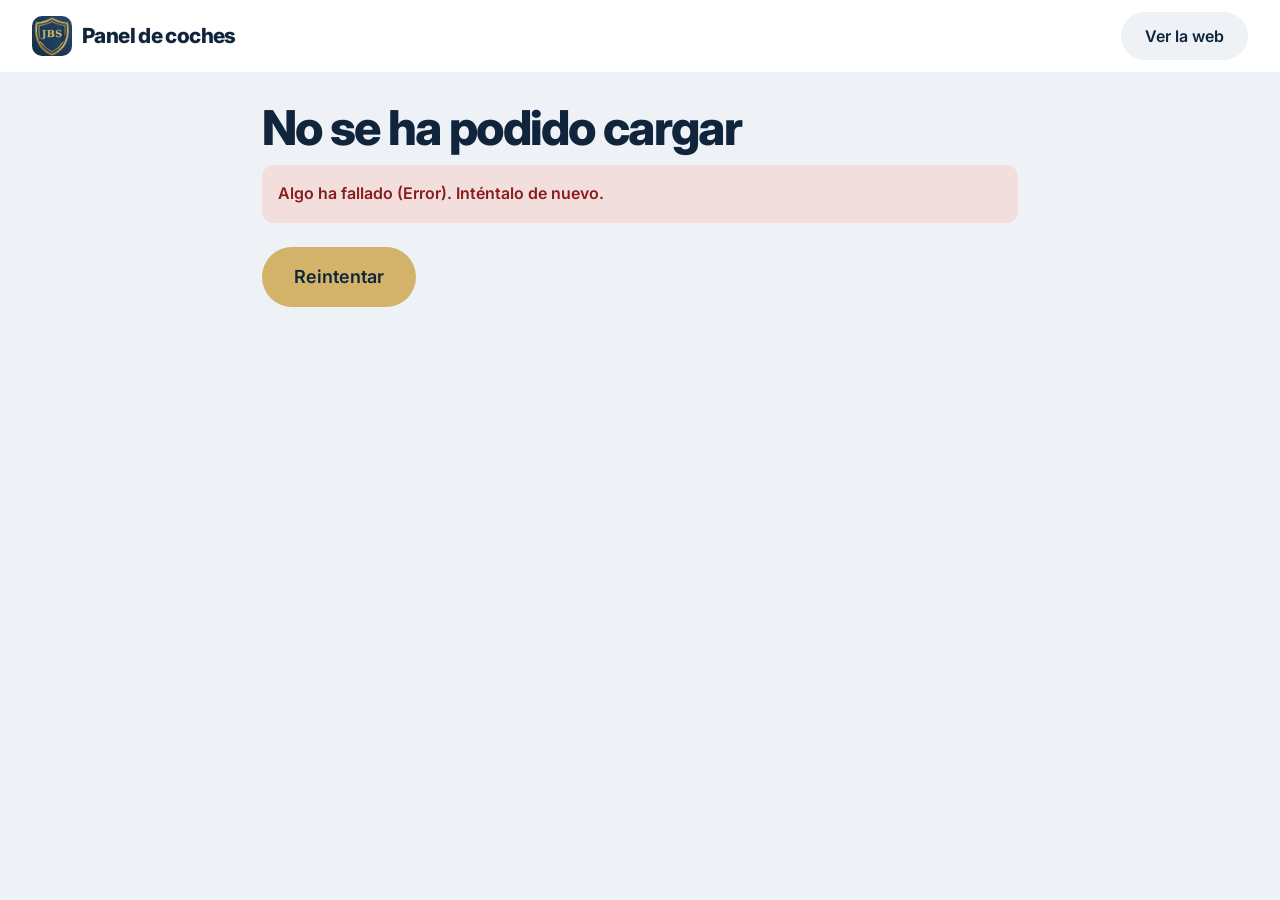
==== admin.html @ fe40e51d "Add files via upload" ====
<!DOCTYPE html>
<html lang="es">
<head>
<meta charset="UTF-8">
<meta name="viewport" content="width=device-width, initial-scale=1">
<meta name="robots" content="noindex, nofollow">
<meta name="theme-color" content="#eef1f5">
<title>Panel de coches · AutosJBS</title>
<link rel="icon" href="favicon.png" type="image/png">
<link rel="preconnect" href="https://fonts.googleapis.com"><link rel="preconnect" href="https://fonts.gstatic.com" crossorigin>
<link rel="stylesheet" href="https://fonts.googleapis.com/css2?family=Inter:wght@400;600;800&display=swap">
<link rel="stylesheet" href="estilos.css">
<link rel="stylesheet" href="admin.css">
</head>
<body>
<header class="adm-cab"><div class="wrap adm-fila">
 <a class="marca" href="/admin"><img src="logo-icono.png" alt="" width="40" height="40">Panel de coches</a>
 <a class="btn sec" href="/" target="_blank" rel="noopener">Ver la web</a>
</div></header>
<main id="main" class="wrap adm-main"><div id="app"></div></main>
<script src="admin.js"></script>
</body>
</html>
---- estilos.css ----
:root{color-scheme:light;--suelo:#e8ebe6;--tarjeta:#fff;--campo:#cfd6c9;--tinta:#0e0f0c;--suave:#565955;--linea:#8a8d87;--acento:#9fe870;--acento-p:#8bd95c;--foco:#0e0f0c;--r:24px;--g:clamp(16px,3vw,32px);--sec:clamp(72px,10vw,160px)}
*{box-sizing:border-box;margin:0;padding:0}
html{scroll-padding-top:9rem;-webkit-tap-highlight-color:transparent}
body{font:400 1rem/1.6 Inter,system-ui,-apple-system,"Segoe UI",Roboto,sans-serif;color:var(--tinta);background:var(--suelo)}
img{display:block;max-width:100%}a{color:inherit}
h1,h2,h3{font-weight:800;text-wrap:balance;letter-spacing:-.03em;line-height:1.05}
h1{font-size:clamp(2.25rem,6vw,4.5rem);letter-spacing:-.035em;line-height:1.02}
h2{font-size:clamp(2rem,4.5vw,3.5rem)}
p{text-wrap:pretty}
.wrap{max-width:1280px;margin-inline:auto;padding-inline:var(--g)}
.sr{position:absolute;width:1px;height:1px;overflow:hidden;clip:rect(0 0 0 0);white-space:nowrap}
:focus-visible{outline:3px solid var(--foco);outline-offset:3px}
.oscuro{--foco:var(--acento)}
.salto{position:absolute;left:8px;top:-80px;z-index:100;background:#fff;padding:12px 16px;border-radius:12px;font-weight:600}
.salto:focus{top:8px}

/* Botones */
.btn{display:inline-flex;align-items:center;justify-content:center;min-height:48px;padding:0 24px;border:0;border-radius:999px;background:var(--acento);color:var(--tinta);font:600 1rem/1 inherit;text-decoration:none;cursor:pointer;touch-action:manipulation;transition:transform .15s}
.btn:hover{background:var(--acento-p)}.btn:active{transform:scale(.97)}
.btn.sec{background:var(--suelo)}.btn.sec:hover{background:var(--campo)}
.btn.osc{background:var(--tinta);color:#fff}.btn.osc:hover{background:#2b2d2a}
.btn.mini{min-height:40px;padding:0 18px;font-size:.9rem}

/* Cabecera */
.cab{position:sticky;top:0;z-index:20;background:var(--tarjeta)}
.cab-fila{display:flex;align-items:center;gap:20px;min-height:72px}
.marca{font-size:1.3rem;font-weight:800;letter-spacing:-.03em;text-decoration:none;white-space:nowrap}
.busca{flex:1;max-width:560px;display:flex;gap:8px}
.busca input{flex:1;min-width:0}
.cats{display:flex;gap:4px;overflow-x:auto;padding-bottom:12px;scrollbar-width:none}
.cats::-webkit-scrollbar{display:none}
.cats a{flex:none;padding:8px 18px;border-radius:999px;font-weight:600;font-size:.95rem;text-decoration:none}
.cats a:hover{background:var(--suelo)}.cats a[aria-current]{background:var(--tinta);color:#fff}

/* Formularios (los campos sí llevan línea) */
label,legend{display:block;font-weight:600;font-size:.9rem;margin-bottom:6px}
input,select{width:100%;min-height:48px;padding:0 16px;border:1px solid var(--linea);border-radius:12px;background-color:#fff;color:var(--tinta);font:inherit}
input[type=checkbox]{width:20px;min-height:0;height:20px;accent-color:var(--tinta);flex:none}
.busca input{border-radius:999px}
fieldset{border:0}

/* Portada */
.hero{padding-block:clamp(32px,6vw,72px) var(--sec)}
.hero-grid{display:grid;grid-template-columns:1.05fr 1fr;gap:clamp(24px,5vw,64px);align-items:center}
.hero p.lead{font-size:1.25rem;max-width:34em;margin:28px 0 36px}
.buscador{display:grid;grid-template-columns:1fr 1fr;gap:16px;padding:24px;border-radius:var(--r);background:var(--tarjeta)}
.buscador .btn{grid-column:1/-1}
.hero-foto{aspect-ratio:4/5;border-radius:var(--r);background:var(--campo);overflow:hidden}
.hero-foto img{width:100%;height:100%;object-fit:cover}
.banda{background:var(--tinta);color:#fff;padding-block:clamp(48px,7vw,96px)}
.hechos{display:grid;grid-template-columns:repeat(3,1fr);gap:32px}
.hechos strong{display:block;font-size:clamp(2.5rem,6vw,5rem);font-weight:800;letter-spacing:-.04em;line-height:1;color:var(--acento);margin-bottom:12px}
.seccion{padding-block:var(--sec)}
.cabeza{display:flex;justify-content:space-between;align-items:end;gap:24px;flex-wrap:wrap;margin-bottom:40px}
.cabeza p{max-width:34em;color:var(--suave)}
.gamas{display:grid;grid-template-columns:1.5fr 1fr 1fr;gap:16px}
.gama{display:flex;flex-direction:column;justify-content:space-between;gap:48px;min-height:380px;padding:32px;border-radius:var(--r);background:var(--tarjeta);text-decoration:none;transition:transform .2s}
.gama:hover{transform:translateY(-4px)}
.gama.alta{background:var(--tinta);color:#fff}.gama.eco{background:var(--campo)}
.gama h3{font-size:clamp(1.75rem,3vw,2.5rem)}
.gama .desde{display:block;font-size:clamp(1.75rem,3vw,2.5rem);font-weight:800;letter-spacing:-.03em}
.gama .ver{font-weight:600;text-decoration:underline;text-underline-offset:4px}
.dos{display:grid;grid-template-columns:1fr 1fr;gap:clamp(24px,6vw,96px);align-items:start}
.pasos{list-style:none;display:grid;gap:16px;counter-reset:p}
.pasos li{counter-increment:p;padding:28px 32px;border-radius:var(--r);background:var(--tarjeta)}
.pasos li:nth-child(2){background:var(--campo)}
.pasos h3{font-size:1.5rem;margin-bottom:6px}.pasos h3::before{content:counter(p)". ";color:var(--suave)}
.cta{background:var(--tinta);color:#fff;border-radius:var(--r);padding:clamp(32px,6vw,80px);display:flex;justify-content:space-between;align-items:center;gap:32px;flex-wrap:wrap}
.cta p{margin-top:12px;max-width:30em}

/* Tarjetas de coche */
.rejilla{display:grid;grid-template-columns:repeat(auto-fill,minmax(290px,1fr));gap:20px}
.coche{background:var(--tarjeta);border-radius:var(--r);overflow:hidden;display:flex;flex-direction:column}
.foto{position:relative;aspect-ratio:4/3;background:var(--campo)}
.foto img{width:100%;height:100%;object-fit:cover}
.etq{position:absolute;top:14px;left:14px;padding:5px 12px;border-radius:999px;background:#fff;font-size:.85rem;font-weight:600}
.etq.alta{background:var(--tinta);color:#fff}
.coche-info{padding:20px;display:flex;flex-direction:column;gap:6px;flex:1}
.coche h3{font-size:1.2rem;letter-spacing:-.02em;overflow-wrap:anywhere}
.datos{color:var(--suave);font-size:.9rem;font-variant-numeric:tabular-nums}
.fila{display:flex;justify-content:space-between;align-items:center;gap:12px;margin-top:auto;padding-top:14px}
.precio{font-size:1.6rem;font-weight:800;letter-spacing:-.03em;font-variant-numeric:tabular-nums}

/* Catálogo */
.titulo{padding-block:clamp(32px,5vw,64px) 32px}
.titulo p{margin-top:12px;color:var(--suave);max-width:34em}
.cat{display:grid;grid-template-columns:300px 1fr;gap:32px;align-items:start;padding-bottom:var(--sec)}
.lateral{position:sticky;top:9rem;background:var(--tarjeta);border-radius:var(--r);padding:24px}
.lateral summary{font-weight:800;font-size:1.25rem;cursor:pointer;list-style:none}
.lateral summary::-webkit-details-marker{display:none}
#filtros{display:grid;gap:18px;margin-top:20px}
.marcas{display:grid;gap:4px;max-height:220px;overflow-y:auto;overscroll-behavior:contain}
.marcas label{display:flex;align-items:center;gap:10px;margin:0;padding:6px 0;font-weight:400;font-size:1rem;cursor:pointer}
.marcas small{margin-left:auto;color:var(--suave)}
.par{display:grid;grid-template-columns:1fr 1fr;gap:8px}
.barra{display:flex;justify-content:space-between;align-items:center;gap:16px;flex-wrap:wrap;margin-bottom:16px}
.barra select{width:auto;min-width:210px}
#cuenta{font-size:1.25rem;font-weight:800;letter-spacing:-.02em}
#chips{display:flex;gap:8px;flex-wrap:wrap;margin-bottom:20px}
#chips:empty{display:none}
.chip{border:0;border-radius:999px;padding:8px 14px;background:var(--tarjeta);font:600 .875rem inherit;cursor:pointer;touch-action:manipulation}
.chip:hover{background:var(--tinta);color:#fff}
.vacio{padding:48px 32px;border-radius:var(--r);background:var(--tarjeta)}
.vacio p{margin:12px 0 24px;color:var(--suave)}
.vacio .btn+.btn{margin-left:8px}

/* Pie */
.pie{background:var(--tinta);color:#fff;padding-block:64px 32px}
.pie-grid{display:grid;grid-template-columns:2fr 1fr 1.4fr;gap:40px}
.pie h2{font-size:1.1rem;letter-spacing:-.01em;margin-bottom:14px}
.pie a{display:block;padding:3px 0;text-decoration:none;color:#c9cdc6}.pie a:hover{color:#fff}
.pie p{color:#c9cdc6}
.gran{font-size:clamp(2.5rem,8.5vw,8rem);font-weight:800;letter-spacing:-.05em;line-height:.9;margin-top:64px}

/* Movimiento: solo transform y opacity; el contenido es visible sin JS */
.js .rev{opacity:0;transform:translateY(20px);transition:opacity .6s ease,transform .6s ease;transition-delay:calc(var(--i,0)*80ms)}
.js .rev.vis{opacity:1;transform:none}
@media(prefers-reduced-motion:no-preference){html{scroll-behavior:smooth}}
@media(prefers-reduced-motion:reduce){.js .rev{opacity:1;transform:none;transition:none}.gama,.btn{transition:none}}

@media(max-width:960px){
.cab{position:static}
.cab-fila{flex-wrap:wrap;padding-block:12px;gap:12px}.busca{order:3;flex-basis:100%;max-width:none}.cab-fila .btn{margin-left:auto}
.hero-grid,.dos,.gamas,.cat,.pie-grid{grid-template-columns:1fr}
.hero-foto{aspect-ratio:4/3}.gama{min-height:240px}.lateral{position:static}
.hechos{grid-template-columns:1fr}.buscador{grid-template-columns:1fr}
}

/* Ficha de coche + enlace de tarjeta */
.coche{position:relative}
.enlace{text-decoration:none}.coche:hover .enlace{text-decoration:underline}
.enlace::after{content:"";position:absolute;inset:0}
.enlace:focus-visible{outline:none}.enlace:focus-visible::after{outline:3px solid var(--foco);outline-offset:3px;border-radius:var(--r)}
.fila .btn{position:relative;z-index:1}
.volver{display:inline-block;margin-block:24px 16px;font-weight:600}
.ficha{display:grid;grid-template-columns:1.4fr 1fr;gap:clamp(24px,4vw,56px);align-items:start;padding-bottom:var(--sec)}
.grande{position:relative;aspect-ratio:4/3;background:var(--campo);border-radius:var(--r);overflow:hidden;touch-action:pan-y}
.grande img{width:100%;height:100%;object-fit:cover}
.fl{position:absolute;top:50%;translate:0 -50%;width:48px;height:48px;border:0;border-radius:50%;background:#fff;font:600 1.75rem/1 inherit;cursor:pointer;touch-action:manipulation}
.fl:hover{background:var(--acento)}.fl.izq{left:16px}.fl.der{right:16px}
.cont{position:absolute;left:16px;bottom:16px;padding:4px 12px;border-radius:999px;background:var(--tinta);color:#fff;font-size:.85rem;font-variant-numeric:tabular-nums}
.minis{display:flex;gap:8px;margin-top:12px;padding:4px;overflow-x:auto;overscroll-behavior-x:contain;scrollbar-width:thin}
.miniatura{flex:none;width:88px;aspect-ratio:4/3;padding:0;border:0;border-radius:12px;overflow:hidden;background:var(--campo);opacity:.65;cursor:pointer;touch-action:manipulation}
.miniatura:hover{opacity:1}.miniatura[aria-current=true]{opacity:1;outline:3px solid var(--tinta)}
.miniatura img{width:100%;height:100%;object-fit:cover}
.descr{margin-top:24px;padding:32px;border-radius:var(--r);background:var(--tarjeta)}
.descr h2{font-size:1.5rem;margin-bottom:12px}.descr p+p{margin-top:12px}
.panel{position:sticky;top:9rem;display:grid;gap:20px;padding:32px;border-radius:var(--r);background:var(--tarjeta)}
.panel h1{font-size:clamp(1.75rem,3vw,2.5rem);overflow-wrap:anywhere}
.panel .precio{font-size:clamp(2rem,4vw,3rem)}
.specs{display:grid;grid-template-columns:1fr 1fr;gap:8px}
.specs div{padding:12px 16px;border-radius:16px;background:var(--suelo)}
.specs div:last-child:nth-child(odd){grid-column:1/-1}
.specs dt{font-size:.85rem;color:var(--suave)}.specs dd{font-weight:600;font-variant-numeric:tabular-nums}
.acciones{display:grid;gap:8px}
.nota{font-size:.9rem;color:var(--suave)}
@media(max-width:960px){.ficha{grid-template-columns:1fr}.panel{position:static}}

/* Menú principal, WhatsApp flotante y páginas Vende / Nosotros / Contacto */
.menu{display:flex;gap:4px;margin:0 auto 0 12px}
.menu a{flex:none;padding:8px 14px;border-radius:999px;font-weight:600;font-size:.95rem;text-decoration:none}
.menu a:hover{background:var(--suelo)}.menu a[aria-current]{background:var(--tinta);color:#fff}
.busca{max-width:280px}
.hechos strong{font-size:clamp(2.25rem,4.6vw,4rem);overflow-wrap:anywhere}
.hechos.pal strong{font-size:clamp(2rem,3.6vw,3rem)}
.wa-f{position:fixed;right:max(16px,env(safe-area-inset-right));bottom:max(16px,env(safe-area-inset-bottom));z-index:30;display:inline-flex;align-items:center;min-height:48px;padding:0 24px;border-radius:999px;background:var(--acento);color:var(--tinta);font-weight:600;text-decoration:none;box-shadow:0 4px 16px rgba(14,15,12,.25);touch-action:manipulation}
.wa-f:hover{background:var(--acento-p)}
.botones{display:flex;gap:12px;flex-wrap:wrap;margin-top:24px}
.texto{margin-top:20px;font-size:1.125rem;max-width:34em}
.hero-foto.ancha{aspect-ratio:4/3}
textarea{width:100%;padding:12px 16px;border:1px solid var(--linea);border-radius:12px;background-color:#fff;color:var(--tinta);font:inherit;resize:vertical}
.formu{display:grid;gap:16px;padding:32px;border-radius:var(--r);background:var(--tarjeta)}
.dosc{display:grid;grid-template-columns:1fr 1fr;gap:12px}
.formu small{color:var(--suave)}
.contacto{display:grid;gap:8px}
.contacto>div{padding:20px 24px;border-radius:16px;background:var(--tarjeta)}
.contacto dt{font-size:.9rem;color:var(--suave)}
.contacto dd{font-size:1.25rem;font-weight:600;overflow-wrap:anywhere}
.horario{padding:32px;border-radius:var(--r);background:var(--tarjeta)}
.horario h2{font-size:clamp(1.75rem,3vw,2.5rem);margin-bottom:12px}
.estado{font-weight:600;margin-bottom:20px}
.horario table{width:100%;border-collapse:collapse;font-variant-numeric:tabular-nums}
.horario td{padding:12px 0}.horario tr:nth-child(odd) td{background:var(--suelo)}
.horario td:first-child{padding-left:16px;border-radius:12px 0 0 12px}.horario td:last-child{padding-right:16px;text-align:right;font-weight:600;border-radius:0 12px 12px 0}
@media(max-width:960px){
.busca{max-width:none}
.menu{order:2;flex-basis:100%;margin:0;overflow-x:auto;scrollbar-width:none}
.dosc{grid-template-columns:1fr}
}
/* Correcciones tras revisar en navegador + páginas legales */
[hidden]{display:none!important}
button,input,select,textarea{font-family:inherit}
.btn{font-weight:600;font-size:1rem;line-height:1}
.chip{font-size:.875rem;font-weight:600}
.fl{font-size:1.75rem;line-height:1}
.ficha>*{min-width:0}
.panel .etq{justify-self:start}
.cta>div{flex:1 1 24rem}
.legal{padding-bottom:var(--sec)}.legal>*{max-width:46rem}
.legal h2{font-size:1.5rem;margin:40px 0 8px}
.legal p,.legal li{margin-top:10px}
.legal ul{padding-left:1.25rem}
.legal a{text-underline-offset:3px}
.pie-legal{display:flex;gap:8px 24px;flex-wrap:wrap;margin-top:40px;font-size:.9rem}
.pie-legal a{display:inline;padding:0}
/* Paleta azul marino y oro, sacada del logo */
:root{--suelo:#eef1f5;--campo:#d9e0ea;--tinta:#10253b;--suave:#4f6178;--linea:#7b8aa0;--acento:#d2b369;--acento-p:#c4a257}
.btn.osc:hover{background:#1d3a59}
.pie a,.pie p{color:#c3cfdd}
.marca{display:inline-flex;align-items:center;gap:10px}
.marca img{border-radius:10px}
/* Reservado y avisos */
.etq.res{left:auto;right:14px;background:var(--acento)}
.aviso-res{padding:12px 16px;border-radius:12px;background:var(--suelo)}
.aviso-carga{margin-top:24px;padding:16px;border-radius:12px;background:var(--tarjeta)}
---- admin.css ----
.adm-cab{background:var(--tarjeta)}
.adm-fila{display:flex;justify-content:space-between;align-items:center;gap:16px;min-height:72px}
.adm-main{max-width:820px;padding-block:32px 96px}
#app h1{font-size:clamp(2rem,6vw,3rem);margin-bottom:12px}
#app h1:focus{outline:none}
.ayuda{color:var(--suave);font-size:1.125rem;margin-bottom:24px;max-width:36em}
.btn.xl{min-height:60px;padding:0 32px;font-size:1.125rem}
.btn.peli{background:#fff;color:#8a1c1c}.btn.peli:hover{background:#f3dede}
.btn[disabled]{opacity:.5;cursor:not-allowed}
.filtros-est{display:flex;gap:8px;flex-wrap:wrap;margin:28px 0 16px}
.filtros-est button{min-height:44px;padding:0 18px;border:0;border-radius:999px;background:var(--tarjeta);font-family:inherit;font-weight:600;font-size:1rem;cursor:pointer}
.filtros-est button[aria-pressed=true]{background:var(--tinta);color:#fff}
.adm-lista{list-style:none;display:grid;gap:12px}
.adm-coche{display:grid;grid-template-columns:120px 1fr;gap:16px;padding:16px;border-radius:var(--r);background:var(--tarjeta)}
.adm-coche img,.adm-coche .sinfoto{width:120px;aspect-ratio:4/3;object-fit:cover;border-radius:12px;background:var(--campo)}
.adm-coche h2{font-size:1.25rem;letter-spacing:-.02em;overflow-wrap:anywhere}
.adm-coche .datos{margin:2px 0 8px}
.est{display:inline-block;padding:3px 12px;border-radius:999px;font-size:.85rem;font-weight:600;background:var(--acento)}
.est.reservado{background:var(--tinta);color:#fff}.est.vendido{background:var(--campo)}
.adm-acc{grid-column:1/-1;display:flex;gap:8px;flex-wrap:wrap}
.adm-acc .btn{min-height:44px;padding:0 16px;font-size:.95rem}
.conf{grid-column:1/-1;padding:16px;border-radius:12px;background:#f3dede}
.conf p{margin-bottom:12px;font-weight:600}.conf .btn+.btn{margin-left:8px}
.vacio-adm{padding:40px 24px;border-radius:var(--r);background:var(--tarjeta);text-align:center}
.vacio-adm p{margin:8px 0 20px;color:var(--suave)}
.pasos-barra{display:grid;grid-template-columns:repeat(4,1fr);gap:6px;margin:8px 0 24px;list-style:none}
.pasos-barra li{height:8px;border-radius:4px;background:var(--campo)}
.pasos-barra li.on{background:var(--tinta)}
.paso-info{font-weight:600;color:var(--suave);margin-bottom:4px}
.form-adm{display:grid;gap:20px;padding:28px;border-radius:var(--r);background:var(--tarjeta)}
.form-adm label,.form-adm legend{font-size:1.05rem}
.form-adm input,.form-adm select,.form-adm textarea{min-height:56px;font-size:1.125rem}
.form-adm textarea{padding-block:14px}
.form-adm small{display:block;margin-top:6px;color:var(--suave)}
.dos-c{display:grid;grid-template-columns:1fr 1fr;gap:16px}
.err{margin-top:6px;color:#8a1c1c;font-weight:600}
[aria-invalid=true]{border-color:#8a1c1c!important;border-width:2px!important}
.fotos-ac{display:flex;gap:12px;flex-wrap:wrap}
.fotos-ac input{display:none}
.fotos-ac label.btn{margin:0;cursor:pointer}
.fotos-grid{display:grid;grid-template-columns:repeat(auto-fill,minmax(150px,1fr));gap:12px;list-style:none}
.foto-it{display:grid;gap:6px;padding:8px;border-radius:16px;background:var(--suelo)}
.foto-it img{width:100%;aspect-ratio:4/3;object-fit:cover;border-radius:10px}
.foto-it .portada{font-weight:600;font-size:.9rem;text-align:center}
.foto-it .mini-acc{display:flex;gap:6px}
.foto-it .mini-acc button{flex:1;min-height:44px;border:0;border-radius:10px;background:#fff;font-family:inherit;font-weight:600;font-size:.95rem;cursor:pointer}
.foto-it .mini-acc button:disabled{opacity:.4;cursor:default}
.resumen{display:grid;grid-template-columns:1fr 1fr;gap:8px}
.resumen div{padding:12px 16px;border-radius:16px;background:var(--suelo)}
.resumen dt{font-size:.85rem;color:var(--suave)}.resumen dd{font-weight:600}
.resumen .ancho{grid-column:1/-1}
.portada-prev{width:100%;aspect-ratio:4/3;object-fit:cover;border-radius:16px;background:var(--campo)}
.nav-pasos{display:flex;gap:12px;margin-top:24px}
.nav-pasos .btn{flex:1}
.avisos{padding:16px;border-radius:12px;background:var(--suelo);font-weight:600}
.avisos.mal{background:#f3dede;color:#8a1c1c}
.progreso{height:12px;border-radius:6px;background:var(--campo);overflow:hidden}
.progreso span{display:block;height:100%;background:var(--tinta);transition:width .2s}
.ok-grande{padding:40px 28px;border-radius:var(--r);background:var(--tarjeta)}
.ok-grande .botones{margin-top:24px}
@media(max-width:560px){.adm-coche{grid-template-columns:96px 1fr}.adm-coche img,.adm-coche .sinfoto{width:96px}.dos-c,.resumen{grid-template-columns:1fr}.form-adm{padding:20px}}
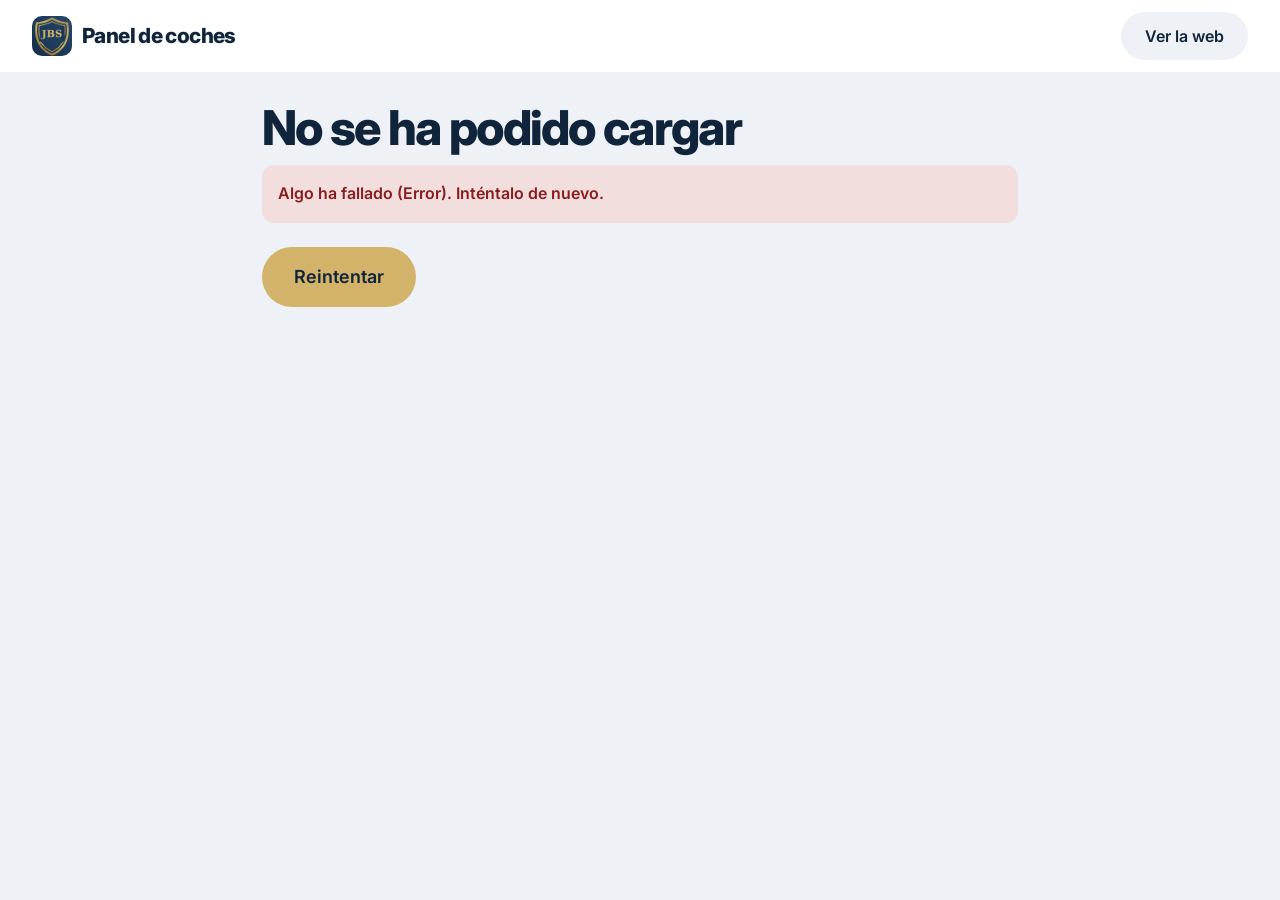
==== commit 3857edf4: "Nuevo diseño de la web" ====
--- a/admin.html
+++ b/admin.html
@@ -9,7 +9,7 @@
 <link rel="icon" href="favicon.png" type="image/png">
 <link rel="preconnect" href="https://fonts.googleapis.com"><link rel="preconnect" href="https://fonts.gstatic.com" crossorigin>
 <link rel="stylesheet" href="https://fonts.googleapis.com/css2?family=Inter:wght@400;600;800&display=swap">
-<link rel="stylesheet" href="estilos.css">
+<link rel="stylesheet" href="estilos-admin.css">
 <link rel="stylesheet" href="admin.css">
 </head>
 <body>
--- a/estilos-admin.css
+++ b/estilos-admin.css
@@ -0,0 +1,215 @@
+:root{color-scheme:light;--suelo:#e8ebe6;--tarjeta:#fff;--campo:#cfd6c9;--tinta:#0e0f0c;--suave:#565955;--linea:#8a8d87;--acento:#9fe870;--acento-p:#8bd95c;--foco:#0e0f0c;--r:24px;--g:clamp(16px,3vw,32px);--sec:clamp(72px,10vw,160px)}
+*{box-sizing:border-box;margin:0;padding:0}
+html{scroll-padding-top:9rem;-webkit-tap-highlight-color:transparent}
+body{font:400 1rem/1.6 Inter,system-ui,-apple-system,"Segoe UI",Roboto,sans-serif;color:var(--tinta);background:var(--suelo)}
+img{display:block;max-width:100%}a{color:inherit}
+h1,h2,h3{font-weight:800;text-wrap:balance;letter-spacing:-.03em;line-height:1.05}
+h1{font-size:clamp(2.25rem,6vw,4.5rem);letter-spacing:-.035em;line-height:1.02}
+h2{font-size:clamp(2rem,4.5vw,3.5rem)}
+p{text-wrap:pretty}
+.wrap{max-width:1280px;margin-inline:auto;padding-inline:var(--g)}
+.sr{position:absolute;width:1px;height:1px;overflow:hidden;clip:rect(0 0 0 0);white-space:nowrap}
+:focus-visible{outline:3px solid var(--foco);outline-offset:3px}
+.oscuro{--foco:var(--acento)}
+.salto{position:absolute;left:8px;top:-80px;z-index:100;background:#fff;padding:12px 16px;border-radius:12px;font-weight:600}
+.salto:focus{top:8px}
+
+/* Botones */
+.btn{display:inline-flex;align-items:center;justify-content:center;min-height:48px;padding:0 24px;border:0;border-radius:999px;background:var(--acento);color:var(--tinta);font:600 1rem/1 inherit;text-decoration:none;cursor:pointer;touch-action:manipulation;transition:transform .15s}
+.btn:hover{background:var(--acento-p)}.btn:active{transform:scale(.97)}
+.btn.sec{background:var(--suelo)}.btn.sec:hover{background:var(--campo)}
+.btn.osc{background:var(--tinta);color:#fff}.btn.osc:hover{background:#2b2d2a}
+.btn.mini{min-height:40px;padding:0 18px;font-size:.9rem}
+
+/* Cabecera */
+.cab{position:sticky;top:0;z-index:20;background:var(--tarjeta)}
+.cab-fila{display:flex;align-items:center;gap:20px;min-height:72px}
+.marca{font-size:1.3rem;font-weight:800;letter-spacing:-.03em;text-decoration:none;white-space:nowrap}
+.busca{flex:1;max-width:560px;display:flex;gap:8px}
+.busca input{flex:1;min-width:0}
+.cats{display:flex;gap:4px;overflow-x:auto;padding-bottom:12px;scrollbar-width:none}
+.cats::-webkit-scrollbar{display:none}
+.cats a{flex:none;padding:8px 18px;border-radius:999px;font-weight:600;font-size:.95rem;text-decoration:none}
+.cats a:hover{background:var(--suelo)}.cats a[aria-current]{background:var(--tinta);color:#fff}
+
+/* Formularios (los campos sí llevan línea) */
+label,legend{display:block;font-weight:600;font-size:.9rem;margin-bottom:6px}
+input,select{width:100%;min-height:48px;padding:0 16px;border:1px solid var(--linea);border-radius:12px;background-color:#fff;color:var(--tinta);font:inherit}
+input[type=checkbox]{width:20px;min-height:0;height:20px;accent-color:var(--tinta);flex:none}
+.busca input{border-radius:999px}
+fieldset{border:0}
+
+/* Portada */
+.hero{padding-block:clamp(32px,6vw,72px) var(--sec)}
+.hero-grid{display:grid;grid-template-columns:1.05fr 1fr;gap:clamp(24px,5vw,64px);align-items:center}
+.hero p.lead{font-size:1.25rem;max-width:34em;margin:28px 0 36px}
+.buscador{display:grid;grid-template-columns:1fr 1fr;gap:16px;padding:24px;border-radius:var(--r);background:var(--tarjeta)}
+.buscador .btn{grid-column:1/-1}
+.hero-foto{aspect-ratio:4/5;border-radius:var(--r);background:var(--campo);overflow:hidden}
+.hero-foto img{width:100%;height:100%;object-fit:cover}
+.banda{background:var(--tinta);color:#fff;padding-block:clamp(48px,7vw,96px)}
+.hechos{display:grid;grid-template-columns:repeat(3,1fr);gap:32px}
+.hechos strong{display:block;font-size:clamp(2.5rem,6vw,5rem);font-weight:800;letter-spacing:-.04em;line-height:1;color:var(--acento);margin-bottom:12px}
+.seccion{padding-block:var(--sec)}
+.cabeza{display:flex;justify-content:space-between;align-items:end;gap:24px;flex-wrap:wrap;margin-bottom:40px}
+.cabeza p{max-width:34em;color:var(--suave)}
+.gamas{display:grid;grid-template-columns:1.5fr 1fr 1fr;gap:16px}
+.gama{display:flex;flex-direction:column;justify-content:space-between;gap:48px;min-height:380px;padding:32px;border-radius:var(--r);background:var(--tarjeta);text-decoration:none;transition:transform .2s}
+.gama:hover{transform:translateY(-4px)}
+.gama.alta{background:var(--tinta);color:#fff}.gama.eco{background:var(--campo)}
+.gama h3{font-size:clamp(1.75rem,3vw,2.5rem)}
+.gama .desde{display:block;font-size:clamp(1.75rem,3vw,2.5rem);font-weight:800;letter-spacing:-.03em}
+.gama .ver{font-weight:600;text-decoration:underline;text-underline-offset:4px}
+.dos{display:grid;grid-template-columns:1fr 1fr;gap:clamp(24px,6vw,96px);align-items:start}
+.pasos{list-style:none;display:grid;gap:16px;counter-reset:p}
+.pasos li{counter-increment:p;padding:28px 32px;border-radius:var(--r);background:var(--tarjeta)}
+.pasos li:nth-child(2){background:var(--campo)}
+.pasos h3{font-size:1.5rem;margin-bottom:6px}.pasos h3::before{content:counter(p)". ";color:var(--suave)}
+.cta{background:var(--tinta);color:#fff;border-radius:var(--r);padding:clamp(32px,6vw,80px);display:flex;justify-content:space-between;align-items:center;gap:32px;flex-wrap:wrap}
+.cta p{margin-top:12px;max-width:30em}
+
+/* Tarjetas de coche */
+.rejilla{display:grid;grid-template-columns:repeat(auto-fill,minmax(290px,1fr));gap:20px}
+.coche{background:var(--tarjeta);border-radius:var(--r);overflow:hidden;display:flex;flex-direction:column}
+.foto{position:relative;aspect-ratio:4/3;background:var(--campo)}
+.foto img{width:100%;height:100%;object-fit:cover}
+.etq{position:absolute;top:14px;left:14px;padding:5px 12px;border-radius:999px;background:#fff;font-size:.85rem;font-weight:600}
+.etq.alta{background:var(--tinta);color:#fff}
+.coche-info{padding:20px;display:flex;flex-direction:column;gap:6px;flex:1}
+.coche h3{font-size:1.2rem;letter-spacing:-.02em;overflow-wrap:anywhere}
+.datos{color:var(--suave);font-size:.9rem;font-variant-numeric:tabular-nums}
+.fila{display:flex;justify-content:space-between;align-items:center;gap:12px;margin-top:auto;padding-top:14px}
+.precio{font-size:1.6rem;font-weight:800;letter-spacing:-.03em;font-variant-numeric:tabular-nums}
+
+/* Catálogo */
+.titulo{padding-block:clamp(32px,5vw,64px) 32px}
+.titulo p{margin-top:12px;color:var(--suave);max-width:34em}
+.cat{display:grid;grid-template-columns:300px 1fr;gap:32px;align-items:start;padding-bottom:var(--sec)}
+.lateral{position:sticky;top:9rem;background:var(--tarjeta);border-radius:var(--r);padding:24px}
+.lateral summary{font-weight:800;font-size:1.25rem;cursor:pointer;list-style:none}
+.lateral summary::-webkit-details-marker{display:none}
+#filtros{display:grid;gap:18px;margin-top:20px}
+.marcas{display:grid;gap:4px;max-height:220px;overflow-y:auto;overscroll-behavior:contain}
+.marcas label{display:flex;align-items:center;gap:10px;margin:0;padding:6px 0;font-weight:400;font-size:1rem;cursor:pointer}
+.marcas small{margin-left:auto;color:var(--suave)}
+.par{display:grid;grid-template-columns:1fr 1fr;gap:8px}
+.barra{display:flex;justify-content:space-between;align-items:center;gap:16px;flex-wrap:wrap;margin-bottom:16px}
+.barra select{width:auto;min-width:210px}
+#cuenta{font-size:1.25rem;font-weight:800;letter-spacing:-.02em}
+#chips{display:flex;gap:8px;flex-wrap:wrap;margin-bottom:20px}
+#chips:empty{display:none}
+.chip{border:0;border-radius:999px;padding:8px 14px;background:var(--tarjeta);font:600 .875rem inherit;cursor:pointer;touch-action:manipulation}
+.chip:hover{background:var(--tinta);color:#fff}
+.vacio{padding:48px 32px;border-radius:var(--r);background:var(--tarjeta)}
+.vacio p{margin:12px 0 24px;color:var(--suave)}
+.vacio .btn+.btn{margin-left:8px}
+
+/* Pie */
+.pie{background:var(--tinta);color:#fff;padding-block:64px 32px}
+.pie-grid{display:grid;grid-template-columns:2fr 1fr 1.4fr;gap:40px}
+.pie h2{font-size:1.1rem;letter-spacing:-.01em;margin-bottom:14px}
+.pie a{display:block;padding:3px 0;text-decoration:none;color:#c9cdc6}.pie a:hover{color:#fff}
+.pie p{color:#c9cdc6}
+.gran{font-size:clamp(2.5rem,8.5vw,8rem);font-weight:800;letter-spacing:-.05em;line-height:.9;margin-top:64px}
+
+/* Movimiento: solo transform y opacity; el contenido es visible sin JS */
+.js .rev{opacity:0;transform:translateY(20px);transition:opacity .6s ease,transform .6s ease;transition-delay:calc(var(--i,0)*80ms)}
+.js .rev.vis{opacity:1;transform:none}
+@media(prefers-reduced-motion:no-preference){html{scroll-behavior:smooth}}
+@media(prefers-reduced-motion:reduce){.js .rev{opacity:1;transform:none;transition:none}.gama,.btn{transition:none}}
+
+@media(max-width:960px){
+.cab{position:static}
+.cab-fila{flex-wrap:wrap;padding-block:12px;gap:12px}.busca{order:3;flex-basis:100%;max-width:none}.cab-fila .btn{margin-left:auto}
+.hero-grid,.dos,.gamas,.cat,.pie-grid{grid-template-columns:1fr}
+.hero-foto{aspect-ratio:4/3}.gama{min-height:240px}.lateral{position:static}
+.hechos{grid-template-columns:1fr}.buscador{grid-template-columns:1fr}
+}
+
+/* Ficha de coche + enlace de tarjeta */
+.coche{position:relative}
+.enlace{text-decoration:none}.coche:hover .enlace{text-decoration:underline}
+.enlace::after{content:"";position:absolute;inset:0}
+.enlace:focus-visible{outline:none}.enlace:focus-visible::after{outline:3px solid var(--foco);outline-offset:3px;border-radius:var(--r)}
+.fila .btn{position:relative;z-index:1}
+.volver{display:inline-block;margin-block:24px 16px;font-weight:600}
+.ficha{display:grid;grid-template-columns:1.4fr 1fr;gap:clamp(24px,4vw,56px);align-items:start;padding-bottom:var(--sec)}
+.grande{position:relative;aspect-ratio:4/3;background:var(--campo);border-radius:var(--r);overflow:hidden;touch-action:pan-y}
+.grande img{width:100%;height:100%;object-fit:cover}
+.fl{position:absolute;top:50%;translate:0 -50%;width:48px;height:48px;border:0;border-radius:50%;background:#fff;font:600 1.75rem/1 inherit;cursor:pointer;touch-action:manipulation}
+.fl:hover{background:var(--acento)}.fl.izq{left:16px}.fl.der{right:16px}
+.cont{position:absolute;left:16px;bottom:16px;padding:4px 12px;border-radius:999px;background:var(--tinta);color:#fff;font-size:.85rem;font-variant-numeric:tabular-nums}
+.minis{display:flex;gap:8px;margin-top:12px;padding:4px;overflow-x:auto;overscroll-behavior-x:contain;scrollbar-width:thin}
+.miniatura{flex:none;width:88px;aspect-ratio:4/3;padding:0;border:0;border-radius:12px;overflow:hidden;background:var(--campo);opacity:.65;cursor:pointer;touch-action:manipulation}
+.miniatura:hover{opacity:1}.miniatura[aria-current=true]{opacity:1;outline:3px solid var(--tinta)}
+.miniatura img{width:100%;height:100%;object-fit:cover}
+.descr{margin-top:24px;padding:32px;border-radius:var(--r);background:var(--tarjeta)}
+.descr h2{font-size:1.5rem;margin-bottom:12px}.descr p+p{margin-top:12px}
+.panel{position:sticky;top:9rem;display:grid;gap:20px;padding:32px;border-radius:var(--r);background:var(--tarjeta)}
+.panel h1{font-size:clamp(1.75rem,3vw,2.5rem);overflow-wrap:anywhere}
+.panel .precio{font-size:clamp(2rem,4vw,3rem)}
+.specs{display:grid;grid-template-columns:1fr 1fr;gap:8px}
+.specs div{padding:12px 16px;border-radius:16px;background:var(--suelo)}
+.specs div:last-child:nth-child(odd){grid-column:1/-1}
+.specs dt{font-size:.85rem;color:var(--suave)}.specs dd{font-weight:600;font-variant-numeric:tabular-nums}
+.acciones{display:grid;gap:8px}
+.nota{font-size:.9rem;color:var(--suave)}
+@media(max-width:960px){.ficha{grid-template-columns:1fr}.panel{position:static}}
+
+/* Menú principal, WhatsApp flotante y páginas Vende / Nosotros / Contacto */
+.menu{display:flex;gap:4px;margin:0 auto 0 12px}
+.menu a{flex:none;padding:8px 14px;border-radius:999px;font-weight:600;font-size:.95rem;text-decoration:none}
+.menu a:hover{background:var(--suelo)}.menu a[aria-current]{background:var(--tinta);color:#fff}
+.busca{max-width:280px}
+.hechos strong{font-size:clamp(2.25rem,4.6vw,4rem);overflow-wrap:anywhere}
+.hechos.pal strong{font-size:clamp(2rem,3.6vw,3rem)}
+.wa-f{position:fixed;right:max(16px,env(safe-area-inset-right));bottom:max(16px,env(safe-area-inset-bottom));z-index:30;display:inline-flex;align-items:center;min-height:48px;padding:0 24px;border-radius:999px;background:var(--acento);color:var(--tinta);font-weight:600;text-decoration:none;box-shadow:0 4px 16px rgba(14,15,12,.25);touch-action:manipulation}
+.wa-f:hover{background:var(--acento-p)}
+.botones{display:flex;gap:12px;flex-wrap:wrap;margin-top:24px}
+.texto{margin-top:20px;font-size:1.125rem;max-width:34em}
+.hero-foto.ancha{aspect-ratio:4/3}
+textarea{width:100%;padding:12px 16px;border:1px solid var(--linea);border-radius:12px;background-color:#fff;color:var(--tinta);font:inherit;resize:vertical}
+.formu{display:grid;gap:16px;padding:32px;border-radius:var(--r);background:var(--tarjeta)}
+.dosc{display:grid;grid-template-columns:1fr 1fr;gap:12px}
+.formu small{color:var(--suave)}
+.contacto{display:grid;gap:8px}
+.contacto>div{padding:20px 24px;border-radius:16px;background:var(--tarjeta)}
+.contacto dt{font-size:.9rem;color:var(--suave)}
+.contacto dd{font-size:1.25rem;font-weight:600;overflow-wrap:anywhere}
+.horario{padding:32px;border-radius:var(--r);background:var(--tarjeta)}
+.horario h2{font-size:clamp(1.75rem,3vw,2.5rem);margin-bottom:12px}
+.estado{font-weight:600;margin-bottom:20px}
+.horario table{width:100%;border-collapse:collapse;font-variant-numeric:tabular-nums}
+.horario td{padding:12px 0}.horario tr:nth-child(odd) td{background:var(--suelo)}
+.horario td:first-child{padding-left:16px;border-radius:12px 0 0 12px}.horario td:last-child{padding-right:16px;text-align:right;font-weight:600;border-radius:0 12px 12px 0}
+@media(max-width:960px){
+.busca{max-width:none}
+.menu{order:2;flex-basis:100%;margin:0;overflow-x:auto;scrollbar-width:none}
+.dosc{grid-template-columns:1fr}
+}
+/* Correcciones tras revisar en navegador + páginas legales */
+[hidden]{display:none!important}
+button,input,select,textarea{font-family:inherit}
+.btn{font-weight:600;font-size:1rem;line-height:1}
+.chip{font-size:.875rem;font-weight:600}
+.fl{font-size:1.75rem;line-height:1}
+.ficha>*{min-width:0}
+.panel .etq{justify-self:start}
+.cta>div{flex:1 1 24rem}
+.legal{padding-bottom:var(--sec)}.legal>*{max-width:46rem}
+.legal h2{font-size:1.5rem;margin:40px 0 8px}
+.legal p,.legal li{margin-top:10px}
+.legal ul{padding-left:1.25rem}
+.legal a{text-underline-offset:3px}
+.pie-legal{display:flex;gap:8px 24px;flex-wrap:wrap;margin-top:40px;font-size:.9rem}
+.pie-legal a{display:inline;padding:0}
+/* Paleta azul marino y oro, sacada del logo */
+:root{--suelo:#eef1f5;--campo:#d9e0ea;--tinta:#10253b;--suave:#4f6178;--linea:#7b8aa0;--acento:#d2b369;--acento-p:#c4a257}
+.btn.osc:hover{background:#1d3a59}
+.pie a,.pie p{color:#c3cfdd}
+.marca{display:inline-flex;align-items:center;gap:10px}
+.marca img{border-radius:10px}
+/* Reservado y avisos */
+.etq.res{left:auto;right:14px;background:var(--acento)}
+.aviso-res{padding:12px 16px;border-radius:12px;background:var(--suelo)}
+.aviso-carga{margin-top:24px;padding:16px;border-radius:12px;background:var(--tarjeta)}
